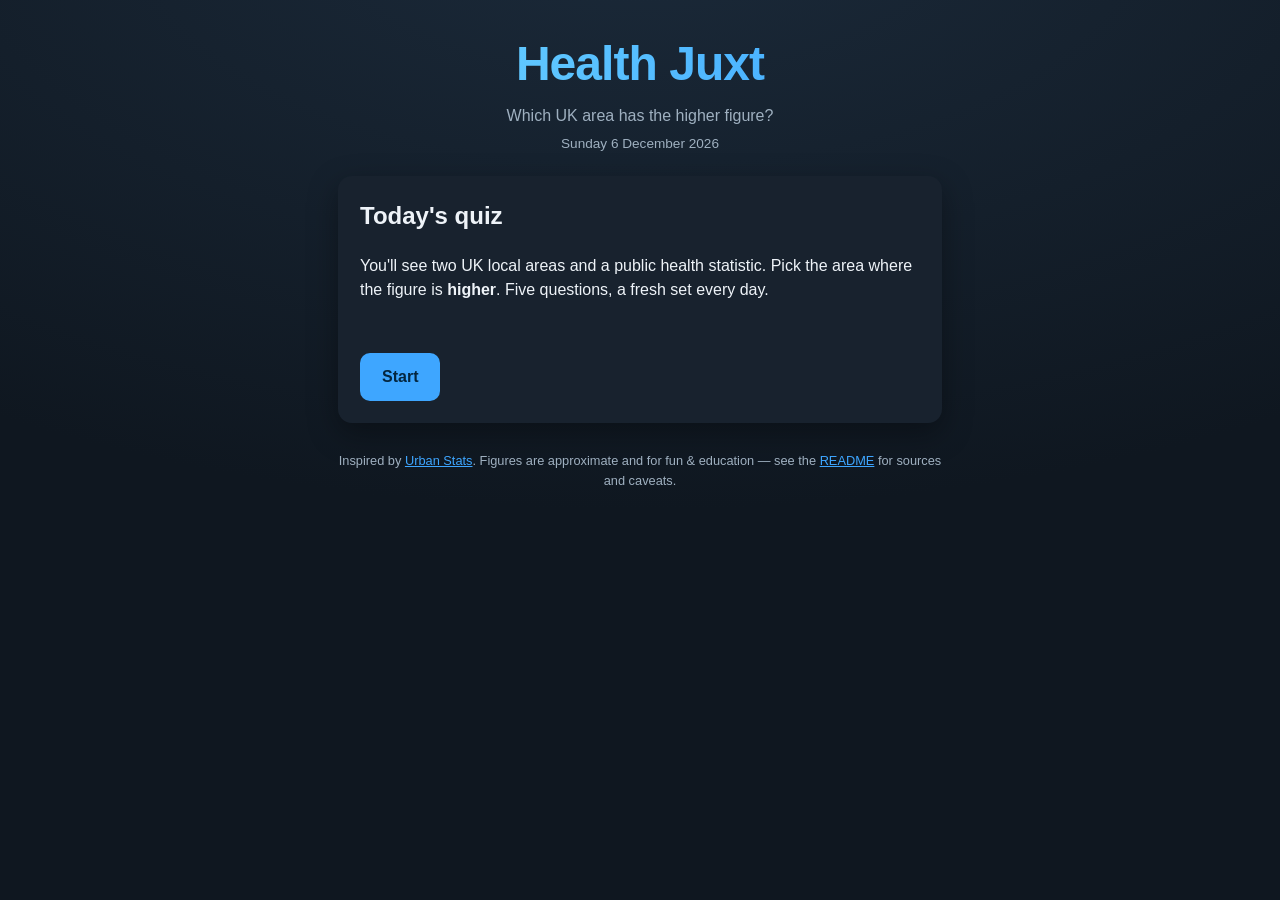
==== index.html @ 4b50116d "Add Health Juxt: a daily UK public health 'which is higher?' quiz A static web app inspired by Urban" ====
<!DOCTYPE html>
<html lang="en-GB">
  <head>
    <meta charset="utf-8" />
    <meta name="viewport" content="width=device-width, initial-scale=1" />
    <title>Health Juxt — the UK public health quiz</title>
    <meta
      name="description"
      content="A daily 'which is higher?' quiz about public health figures across UK local areas."
    />
    <link rel="stylesheet" href="styles.css" />
    <link
      rel="icon"
      href="data:image/svg+xml,<svg xmlns='http://www.w3.org/2000/svg' viewBox='0 0 100 100'><text y='.9em' font-size='90'>🩺</text></svg>"
    />
  </head>
  <body>
    <main class="app">
      <header class="masthead">
        <h1>Health&nbsp;Juxt</h1>
        <p class="tagline">Which UK area has the higher figure?</p>
        <p class="date-label" id="date-label"></p>
      </header>

      <!-- Intro -->
      <section class="card intro" id="intro">
        <h2>Today's quiz</h2>
        <p>
          You'll see two UK local areas and a public health statistic. Pick the
          area where the figure is <strong>higher</strong>. Five questions, a
          fresh set every day.
        </p>
        <p class="intro-note" id="intro-note"></p>
        <button class="btn primary" id="start-btn">Start</button>
      </section>

      <!-- Game -->
      <section class="game hidden" id="game">
        <div class="progress">
          <div class="progress-bar"><div class="progress-fill" id="progress-fill"></div></div>
          <div class="progress-text" id="progress-text"></div>
        </div>

        <p class="question-prompt" id="question-prompt"></p>
        <p class="metric-note" id="metric-note"></p>

        <div class="board" id="board"></div>

        <div class="feedback" id="feedback"></div>

        <button class="btn primary hidden" id="next-btn">Next question</button>
      </section>

      <!-- Results -->
      <section class="card results hidden" id="results">
        <h2>Your result</h2>
        <div class="score-big" id="score-big"></div>
        <p class="score-line" id="score-line"></p>
        <div class="share-squares" id="share-squares"></div>
        <p class="streak-line" id="streak-line"></p>
        <button class="btn primary" id="share-btn">Share result</button>
      </section>

      <footer class="footer">
        <p>
          Inspired by
          <a href="https://urbanstats.org/quiz.html" rel="noopener">Urban Stats</a>.
          Figures are approximate and for fun &amp; education — see the
          <a href="https://github.com/jonaswillemsen/ph-game" rel="noopener">README</a>
          for sources and caveats.
        </p>
      </footer>
    </main>

    <script src="data.js"></script>
    <script src="game.js"></script>
  </body>
</html>
---- styles.css ----
:root {
  --bg: #0f1720;
  --panel: #18222e;
  --panel-2: #1f2c3a;
  --ink: #eef3f8;
  --muted: #9fb0c0;
  --accent: #3ea6ff;
  --good: #2ecc71;
  --good-bg: rgba(46, 204, 113, 0.15);
  --bad: #e74c3c;
  --bad-bg: rgba(231, 76, 60, 0.15);
  --radius: 14px;
  --shadow: 0 10px 30px rgba(0, 0, 0, 0.35);
}

* {
  box-sizing: border-box;
}

html,
body {
  margin: 0;
  padding: 0;
}

body {
  background: radial-gradient(1200px 600px at 50% -10%, #1b2a3a, var(--bg));
  color: var(--ink);
  font-family: -apple-system, BlinkMacSystemFont, "Segoe UI", Roboto, Helvetica,
    Arial, sans-serif;
  min-height: 100vh;
  line-height: 1.5;
}

.app {
  max-width: 640px;
  margin: 0 auto;
  padding: 28px 18px 48px;
}

/* Masthead -------------------------------------------------------------- */

.masthead {
  text-align: center;
  margin-bottom: 22px;
}

.masthead h1 {
  font-size: clamp(2rem, 7vw, 3rem);
  margin: 0;
  letter-spacing: -0.02em;
  background: linear-gradient(90deg, #6dd5ff, #3ea6ff);
  -webkit-background-clip: text;
  background-clip: text;
  color: transparent;
}

.tagline {
  margin: 4px 0 0;
  color: var(--muted);
  font-weight: 500;
}

.date-label {
  margin: 6px 0 0;
  color: var(--muted);
  font-size: 0.85rem;
}

/* Cards ----------------------------------------------------------------- */

.card {
  background: var(--panel);
  border-radius: var(--radius);
  padding: 22px;
  box-shadow: var(--shadow);
}

.card h2 {
  margin-top: 0;
}

.intro p {
  color: var(--ink);
}

.intro-note {
  color: var(--accent);
  font-weight: 600;
  min-height: 1.2em;
}

/* Buttons --------------------------------------------------------------- */

.btn {
  font: inherit;
  font-weight: 600;
  border: none;
  border-radius: 10px;
  padding: 12px 22px;
  cursor: pointer;
  transition: transform 0.05s ease, filter 0.15s ease;
}

.btn:active {
  transform: translateY(1px);
}

.btn.primary {
  background: var(--accent);
  color: #04263f;
}

.btn.primary:hover {
  filter: brightness(1.08);
}

/* Progress -------------------------------------------------------------- */

.progress {
  display: flex;
  align-items: center;
  gap: 12px;
  margin-bottom: 18px;
}

.progress-bar {
  flex: 1;
  height: 8px;
  background: var(--panel-2);
  border-radius: 99px;
  overflow: hidden;
}

.progress-fill {
  height: 100%;
  width: 0;
  background: linear-gradient(90deg, #6dd5ff, #3ea6ff);
  transition: width 0.3s ease;
}

.progress-text {
  color: var(--muted);
  font-size: 0.82rem;
  white-space: nowrap;
}

/* Question -------------------------------------------------------------- */

.question-prompt {
  font-size: clamp(1.15rem, 4vw, 1.5rem);
  text-align: center;
  margin: 0 0 4px;
}

.metric-note {
  text-align: center;
  color: var(--muted);
  font-size: 0.85rem;
  margin: 0 0 18px;
}

/* Board ----------------------------------------------------------------- */

.board {
  display: grid;
  grid-template-columns: 1fr auto 1fr;
  align-items: stretch;
  gap: 10px;
}

.vs {
  align-self: center;
  color: var(--muted);
  font-weight: 700;
  font-style: italic;
}

.region-card {
  display: flex;
  flex-direction: column;
  align-items: center;
  justify-content: center;
  gap: 6px;
  min-height: 150px;
  padding: 18px 12px;
  background: var(--panel-2);
  border: 2px solid transparent;
  border-radius: var(--radius);
  color: var(--ink);
  font: inherit;
  cursor: pointer;
  text-align: center;
  transition: border-color 0.15s ease, transform 0.05s ease,
    background 0.15s ease;
}

.region-card:hover:not(:disabled) {
  border-color: var(--accent);
  transform: translateY(-2px);
}

.region-card:disabled {
  cursor: default;
}

.region-name {
  font-size: 1.15rem;
  font-weight: 700;
}

.region-sub {
  font-size: 0.8rem;
  color: var(--muted);
}

.region-value {
  margin-top: 6px;
  font-size: 1.4rem;
  font-weight: 800;
  min-height: 1.4rem;
  letter-spacing: -0.02em;
}

.region-card.correct {
  border-color: var(--good);
  background: var(--good-bg);
}

.region-card.correct .region-value {
  color: var(--good);
}

.region-card.wrong {
  border-color: var(--bad);
  background: var(--bad-bg);
}

.region-card.wrong .region-value {
  color: var(--bad);
}

/* Feedback -------------------------------------------------------------- */

.feedback {
  min-height: 0;
  margin: 16px 0 0;
  border-radius: var(--radius);
  overflow: hidden;
  transition: background 0.2s ease;
}

.feedback.good,
.feedback.bad {
  padding: 14px 16px;
}

.feedback.good {
  background: var(--good-bg);
}

.feedback.bad {
  background: var(--bad-bg);
}

.feedback-headline {
  font-weight: 800;
  font-size: 1.05rem;
  margin-bottom: 4px;
}

.feedback.good .feedback-headline {
  color: var(--good);
}

.feedback.bad .feedback-headline {
  color: var(--bad);
}

.feedback-detail {
  font-size: 0.95rem;
}

.metric-hint {
  display: block;
  color: var(--muted);
  font-size: 0.85rem;
  margin-top: 4px;
}

#next-btn {
  margin-top: 18px;
  width: 100%;
}

/* Results --------------------------------------------------------------- */

.results {
  text-align: center;
}

.score-big {
  font-size: clamp(2.5rem, 12vw, 4rem);
  font-weight: 800;
  letter-spacing: -0.03em;
}

.score-line {
  color: var(--muted);
  margin-top: 0;
}

.share-squares {
  font-size: 1.8rem;
  letter-spacing: 4px;
  margin: 12px 0;
}

.streak-line {
  color: var(--accent);
  font-weight: 600;
  min-height: 1.2em;
}

#share-btn {
  margin-top: 10px;
}

/* Footer ---------------------------------------------------------------- */

.footer {
  margin-top: 28px;
  text-align: center;
  color: var(--muted);
  font-size: 0.8rem;
}

.footer a {
  color: var(--accent);
}

/* Utilities ------------------------------------------------------------- */

.hidden {
  display: none !important;
}

@media (max-width: 420px) {
  .region-card {
    min-height: 120px;
  }
  .vs {
    font-size: 0.85rem;
  }
}
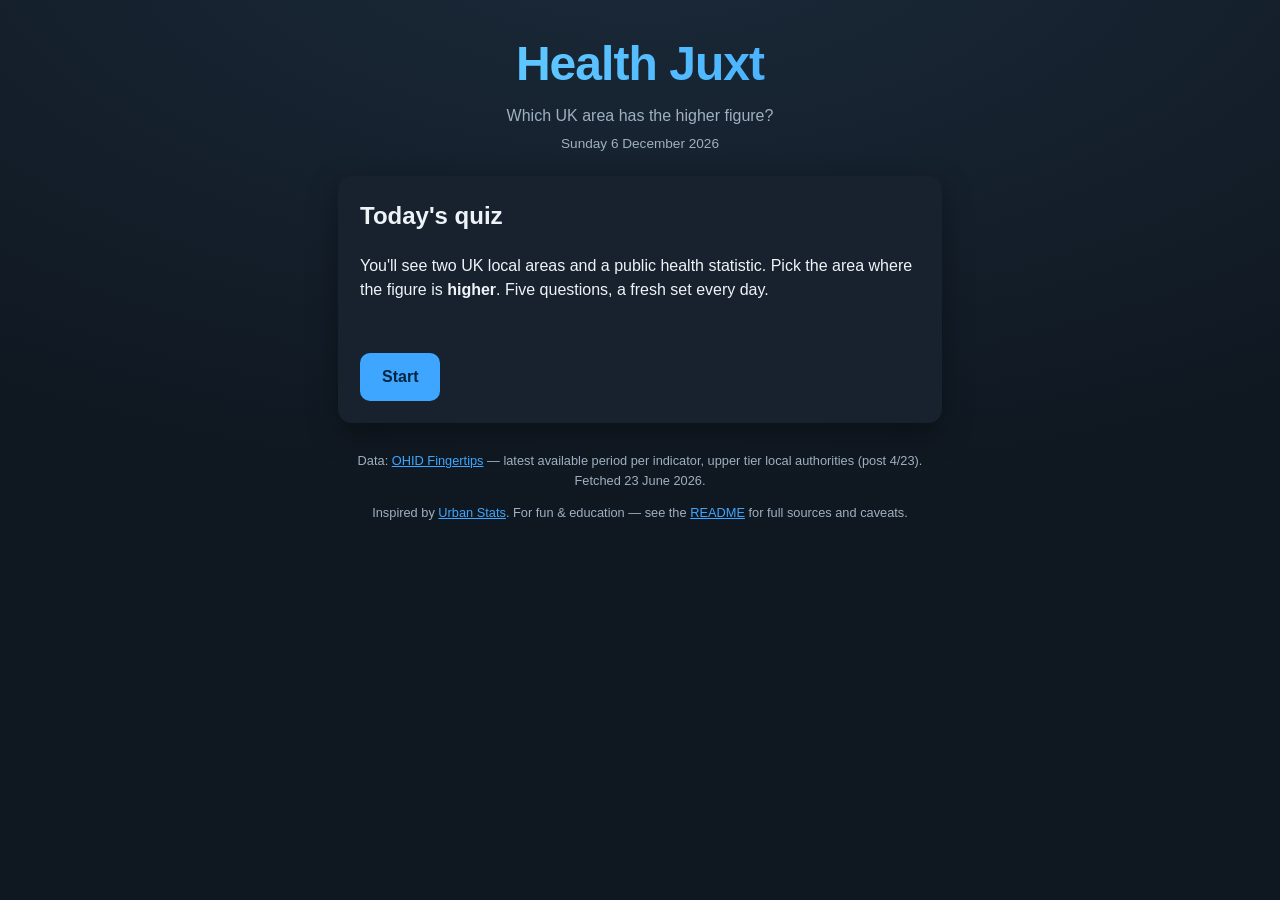
==== commit a0f077a9: "Show the data source in the footer Replace the "figures are approximate" footer note with a dynamic " ====
--- a/index.html
+++ b/index.html
@@ -62,12 +62,13 @@
       </section>
 
       <footer class="footer">
+        <p class="data-source" id="data-source"></p>
         <p>
           Inspired by
           <a href="https://urbanstats.org/quiz.html" rel="noopener">Urban Stats</a>.
-          Figures are approximate and for fun &amp; education — see the
+          For fun &amp; education — see the
           <a href="https://github.com/jonaswillemsen/ph-game" rel="noopener">README</a>
-          for sources and caveats.
+          for full sources and caveats.
         </p>
       </footer>
     </main>
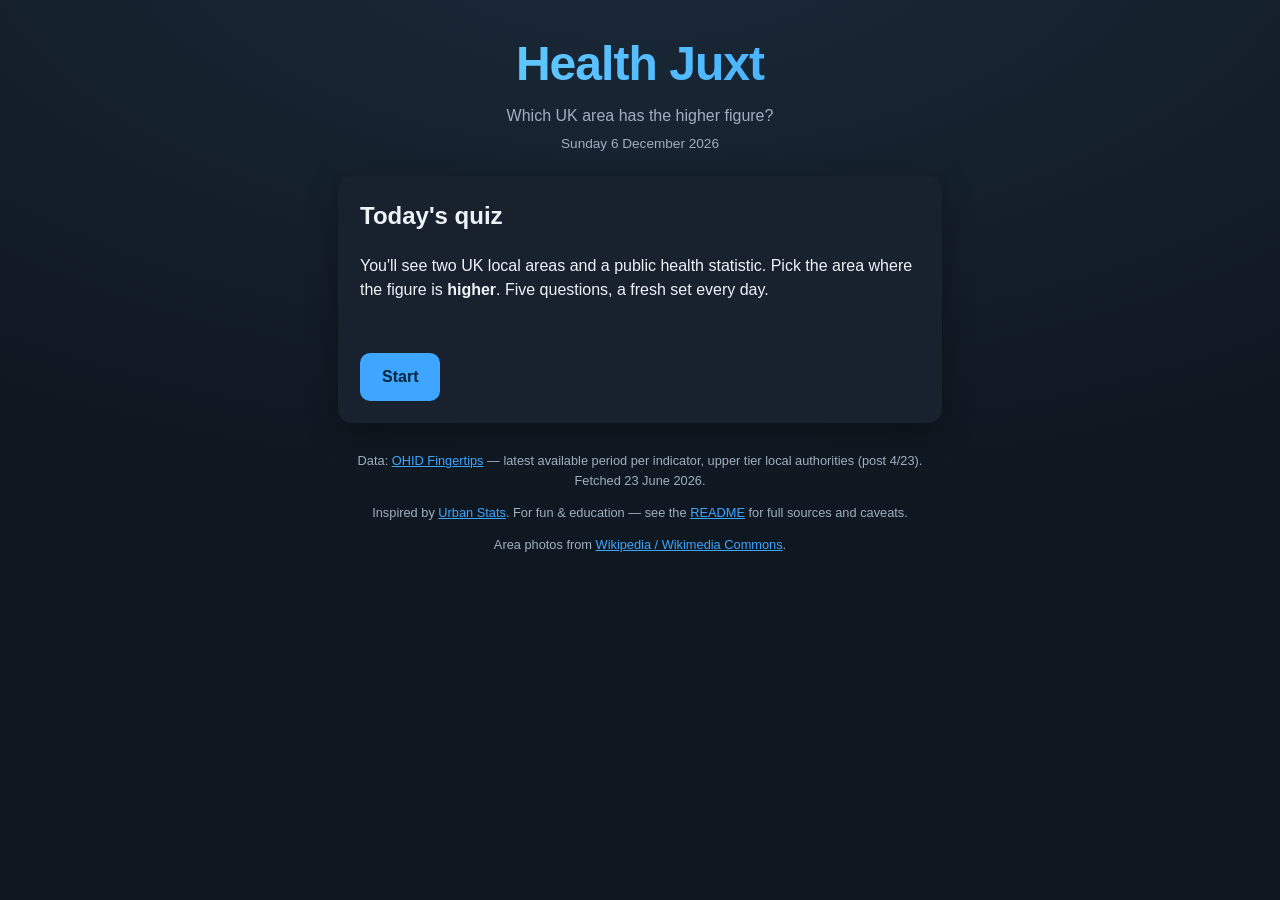
==== commit b471ce80: "Add a representative photo to each area card Each region card now shows a photo of the area, fetched" ====
--- a/index.html
+++ b/index.html
@@ -70,6 +70,10 @@
           <a href="https://github.com/jonaswillemsen/ph-game" rel="noopener">README</a>
           for full sources and caveats.
         </p>
+        <p>
+          Area photos from
+          <a href="https://commons.wikimedia.org/" rel="noopener">Wikipedia / Wikimedia Commons</a>.
+        </p>
       </footer>
     </main>
 
--- a/styles.css
+++ b/styles.css
@@ -204,6 +204,43 @@
   cursor: default;
 }
 
+.region-photo {
+  display: none;
+  width: 100%;
+  height: 96px;
+  margin-bottom: 4px;
+  border-radius: 10px;
+  background-color: var(--panel);
+  background-size: cover;
+  background-position: center;
+}
+
+.region-photo.loading {
+  display: block;
+  background-image: linear-gradient(
+    100deg,
+    var(--panel) 30%,
+    var(--panel-2) 50%,
+    var(--panel) 70%
+  );
+  background-size: 200% 100%;
+  animation: photo-shimmer 1.2s linear infinite;
+}
+
+.region-photo.has-photo {
+  display: block;
+  animation: none;
+}
+
+@keyframes photo-shimmer {
+  from {
+    background-position: 200% 0;
+  }
+  to {
+    background-position: -200% 0;
+  }
+}
+
 .region-name {
   font-size: 1.15rem;
   font-weight: 700;
@@ -349,6 +386,9 @@
   .region-card {
     min-height: 120px;
   }
+  .region-photo {
+    height: 72px;
+  }
   .vs {
     font-size: 0.85rem;
   }
